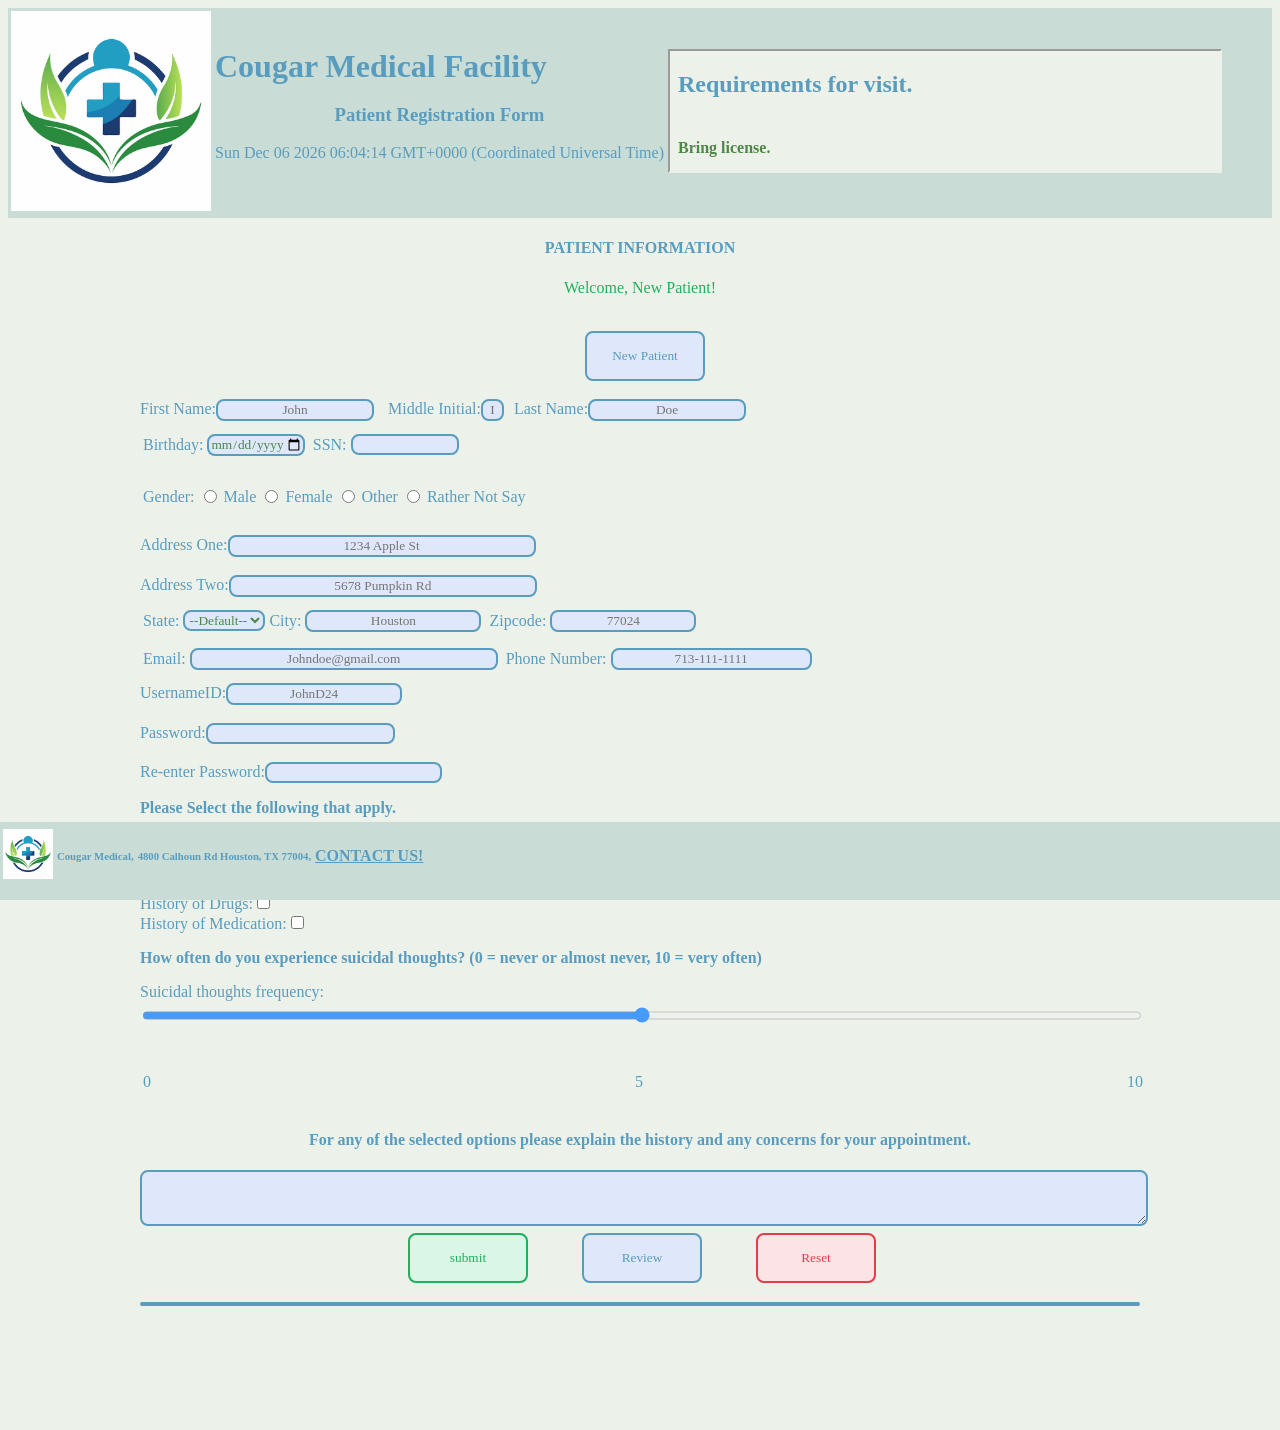
==== index.html @ de085e65 "Rename Homework4.html to index.html" ====
<!doctype html>
<!-- 
Program name: patient-form.html
Author: Isaiah Louis
Date created: 7/11/2026
Date last edited: 7/11/2026
Version: 4.0
Description: A document to take new patient information
-->
<html>
    <head>
        <title>Medical Form</title>
        <link rel="stylesheet" href="./homework4CSS.css">
        <meta charset="UTF-8">
        <script src="hw4jsvalidation.js"></script>
    </head>
    <body>
    <form action="./thankyouhw4.html" name="med_form">
        <header>
            <table id="heading">
                <tr>
                    <td> <img src="../Medical_Image.jpeg" alt="Medical Image" style="width:200px;height:200px"> 
                    <td> <h1 class="h1">Cougar Medical Facility</h1>
                    <h3 class ="h3">Patient Registration Form</h3>
                    <p id="date"></p>
                    <script>
                        const d = new Date();
                        document.getElementById("date").innerHTML = d;
                    </script>
                    <td><iframe src="iframehw4.html" width="550" height="120"></iframe></td>
                </tr>
            </table>
        </header>
        <div class="center">
            <h4 class="h4">PATIENT INFORMATION</h4>
            <p id="welcome"></p>
        <br>
            <button type="button" id= "newpatient" onclick="newpatient()">New Patient</button>
        <br>
        <br>
        <table>
            <tr>
                <label class="labels" for="fname">First Name:</label>
                <input maxlength="30" type="text" onblur="cookiename()" id="fname" name="fname" required title="Letters only" pattern="[A-Za-z]{1,30}" placeholder="John" oninput="focusfname()">
                <span id="errorfname"> </span>
                <label class="labels" for="mi">Middle Initial:</label>
                <input maxlength="1" type="text" id="mi" name="mi" title= "Letter only" pattern="[A-Za-z]{0,1}" placeholder="I" oninput="focusmi()">
                <span id="errormi"></span>
                <label class="labels" for="lname">Last Name:</label>
                <input maxlength="30" type="text" id="lname" name="lname" required title="Letters only" pattern="[A-Za-z]{1,30}" placeholder="Doe" oninput="focuslname()">
                <span id="errorlname"></span>
            </tr>
        </table>
        <table >
            <tr>
                <td><label class="labels" for="birthday">Birthday:</label></td> 
                <td><input type="date" id="birthday" name="birthday" required min="1900-01-01" max="2026-08-01" title="Enter a valid birthday between 1900 July 1st and 2026 July 1st" oninput="focusbirthday()"></td> 
                <td><span id="errorbirthday"></span></td>
                <td><label class="labels" for="ssn">SSN:</label></td> 
                <td><input minlength="9" maxlength="11" type="password" id="ssn" name="ssn" required title="Format: 000-00-0000 or 000000000" pattern="[0-9]{3}-[0-9]{2}-[0-9]{4}|[0-9]{9}" oninput="focusssn()"></td>
               <td><span id ="errorssn"> </span></td>
               
        </table>
        <table>
                <td><p class="p2">Gender:</p>
                <td><input type="radio" id="Male" name="preferred_sex" value="Male"></td> 
                <td><label class="labels" for="Male">Male</label></td> 
                <td><input type="radio" id="Female" name="preferred_sex" value="Female"></td> 
                <td><label class="labels" for="Female">Female</label></td> 
                <td><input type="radio" id="Other" name="preferred_sex" value="Other"></td> 
                <td><label class="labels" for="Other">Other</label></td> 
                <td><input type="radio" id="Rather_not_say" name="preferred_sex" value="Rather_not_say"></td> 
                <td><label class="labels" for="Rather_not_say">Rather Not Say</label></td> 
            </tr>
        </table>
        <table> 
            <tr>
                <label class="labels" for="Address_One">Address One:</label>
                <input maxlength="30" type="text" id="Address_One" name="Address_One" required pattern="[A-Za-z0-9\s.#'-]{1,30}" placeholder="1234 Apple St" title= "Enter a valid address" oninput="focusaddressone()">
                <span id ="erroraddressone"></span>
            <br>
            <br>
                <label class="labels" for="Address_Two">Address Two:</label>
                <input maxlength="30" type="text" id="Address_Two" name="Address_Two" placeholder="5678 Pumpkin Rd" pattern="[A-Za-z0-9\s.#'-]{1,30}" title= "Enter a valid address" oninput = "focusaddresstwo()">
                <span id ="erroraddresstwo"></span>
            <br>
            </tr>
        </table>
        <table>
               <td><label class ="labels" for="State">State:</label>
               <td> <select name="State" id="State" required title="Pick your state" onchange="focusstate()">
                    <option value="Default">--Default--</option>
                </select>
                <span id="errorstate"></span>
                <td><label class="labels" for="city">City:</label></td> 
                <td><input type="text" id="city" name="city" required placeholder="Houston" pattern="[A-Za-z\s.#'-]{1,30}" title="Enter a valid city" oninput="focuscity()"></td> 
                <td><span id="errorcity"></span>
                <td><label class="labels" for="ZipCode">Zipcode:</label></td> 
                <td><input minlength="5" maxlength="10" type="text" id="Zipcode" name="ZipCode" required pattern="[0-9]{5,10}" title="Numbers only 5 to 10 characters" placeholder="77024" oninput="focuszipcode()"></td> 
                <td><span id ="errorzipcode"></span></td>
            </tr>     
        </table>   
        <table>
                <td><label class="labels" for="email">Email:</label></td> 
                <td><input type="email" id="email" name="email" required pattern="[A-Za-z0-9._%+\-]+@[A-Za-z0-9.\-]+\.[A-Za-z]{2,}" title= "Format is Johndoe5@gmail.com" placeholder="Johndoe@gmail.com" oninput="focusemail()"></td>
                <td><span id ="erroremail"></span>
                 <td><label class="labels" for="phone">Phone Number:</label></td> 
                <td><input type="tel" id="phone" name="phone" title="Format: 000-000-0000 or 0000000000" required pattern="[0-9]{3}-[0-9]{3}-[0-9]{4}|[0-9]{10}" placeholder="713-111-1111" oninput ="focusphone()"></td>
                <td><span id ="errorphone"></span></td>
        </table>
        <table> 
            <tr>
                <label class="labels" for="user">UsernameID:</label></td>
                <input maxlength="20" type="text" id="userID" name="user" required pattern="[A-Za-z0-9]{1,20}" title="1-20 letters and numbers only" placeholder="JohnD24" oninput="focususerid()">
                <span id= "erroruserid"></span>
            <br>
            <br>
                <label class="labels" for="password">Password:</label>
                <input type="password" id="password" name="password" required pattern="[A-Za-z0-9!@#?._%+\-]{8,20}" title= "Letters,numbers,speical charactes are allowed, and must be at least 8 characters" oninput="focuspassword()">
                <span id ="errorpassword"></span>
            <br>
            <br>
                <label class="labels" for="repassword">Re-enter Password:</label>
                <input type="password" id="repassword" name="repassword" required  pattern="[A-Za-z0-9!@#?._%+\-]{8,20}" title= "Letters,numbers,speical charactes are allowed, and must be at least 8 characters" oninput="focusrepassword()">
                <span id ="errorrepassword"></span>
        </table>
         
        <p class="p1"><b>Please Select the following that apply.</b><p>
        <table>
            <tr>         
                <label class="labels" for="history_of_smoking">History of Smoking:</label>
                <input type="checkbox" id="history_of_smoking" name="history_of" class="history_of">
            <br>
                <label class="labels" for="history_of_drinking">History of Drinking:</label>
                <input type="checkbox" id="history_of_drinking" name="history_of" class="history_of">
            <br>
                <label class="labels" for="history_of_allergies">History of Allergies:</label>
                <input type="checkbox" id="history_of_allergies" name="history_of" class="history_of">
            <br>
                <label class="labels" for="history_of_drugs">History of Drugs:</label>
                <input type="checkbox" id="history_of_drugs" name="history_of" class="history_of">
            <br>
                <label class="labels" for="history_of_medication">History of Medication:</label>
                <input type="checkbox" id="history_of_medication" name="history_of" class="history_of">
            </tr>
        </table>
            <p class="p1"><b>How often do you experience suicidal thoughts? (0 = never or almost never, 10 = very often)</b></p>
          <table>
                <tr>
                    <label class="labels" for="slider">Suicidal thoughts frequency:</label>
                    <input type="range" id="slider" name="" min="0" max="10" oninput="slidernumber(this.value)">
                    <td><span id="sliderrange"></span></td>
                    <tr>
                   <td> <p class="sp1" id="slider_padone"> 0 </p></td>
                   <td> <p class="sp1" id="slider_padone"> 5 </p></td>                  
                   <td> <p class="sp2" id="slider_padone"> 10 </p></td>
                   
        </table>
        <table>
                <h4 class="h4">For any of the selected options please explain the history and any concerns for your appointment.</h4>
                <textarea id="patient_thoughts" name="patient_thoughts" rows="3" cols="50"></textarea>
                <td><input type="submit" value="submit">
                <td><button type ="button" id ="review" onclick= "review_form()">Review</button>
                <td><input type="reset">
          
        </table>
        <div id="validate">
                <p id="show_validate"></p>
        </div>
    </form>
    </div>
        <footer>
            <div>
               <table>
                    <tr>
                        <td><img src="../Medical_Image.jpeg" alt="Medical Image" style="width:50px;height:50px"></td> 
                        <td><h6 class="h6">Cougar Medical, </h6></td>      
                        <td><h6 class="h6" >4800 Calhoun Rd Houston, TX 77004, </h6></td>
                        <td><a href="./footercontacthw4.html"><b>CONTACT US!</b></a></td>
                    </tr>
                </table>
            </div> 

            <div>

            </div>
        </footer>
    </body>
</html>
---- homework4CSS.css ----
/*
Program name: patient-form.css
Author: Isaiah Louis
Date created: 7/11/2026
Date last edited: 7/11/2026
Version: 4.0
Description: A document to style the new patient form
*/
body {
  background-color: rgb(236, 242, 234);
}
textarea{
  width: 1000px;
}
a{
  font-family: "Lucida Console";
  color: rgb(89, 156, 190);
  text-align: center;
}
header {
  background-color: rgb(201, 221, 214);
}
footer {
  background-color: rgb(201, 221, 214);
}
option {
  border: 2px solid rgb(89, 156, 190);
  border-radius: 8px;
  background-color: rgba(222, 232, 250);
  color: rgb(78, 135, 71);
  font-family: "Lucida Console";
}
select {
  border: 2px solid rgb(89, 156, 190);
  border-radius: 8px;
  background-color: rgba(222, 232, 250);
  color: rgb(78, 135, 71);
  font-family: "Lucida Console";
  text-align: center;
}
table{
  margin-bottom: 10px;
}
footer {
   position: fixed;
   left: 0;
   bottom: 0;
   width: 100%;
}
header {
  position: sticky;
  top: 0;
}
.center {
  width: 1000px;
  margin: auto;
  padding-bottom: 100px;
}
.h1 {
  font-family: "Lucida Console";
  color: rgb(89, 156, 190);
  margin: auto;
}
.h3 {
  font-family: "Lucida Console";
  color: rgb(89, 156, 190);
  text-align: center;
}
.h4 {
  font-family: "Lucida Console";
  color: rgb(89, 156, 190);
  text-align: center;
}
.h6 {
  font-family: "Lucida Console";
  color: rgb(89, 156, 190);
}
.sp1 {
  font-family: "Lucida Console";
  color: rgb(89, 156, 190);
  margin-right: 480px;
}
#sliderrange{
  font-family: "Lucida Console";
  color: rgb(89, 156, 190);
  margin-right: 480px;
}
.sp2 {
  font-family: "Lucida Console";
  color: rgb(89, 156, 190);
}
.p1 {
  font-family: "Lucida Console";
  color: rgb(89, 156, 190);
}
.p2 {
  font-family: "Lucida Console";
  color: rgb(89, 156, 190);
}
input[type=text] {
  border: 2px solid rgb(89, 156, 190);
  border-radius: 8px;
  background-color: rgba(222, 232, 250);
  color: rgb(78, 135, 71);
  font-family: "Lucida Console";
}
input[type=password] {
  border: 2px solid rgb(89, 156, 190);
  border-radius: 8px;
  background-color: rgba(222, 232, 250);
  color: rgb(78, 135, 71);
}
input[type=date] {
  border: 2px solid rgb(89, 156, 190);
  border-radius: 8px;
  background-color: rgba(222, 232, 250);
  color: rgb(78, 135, 71);
  font-family: "Lucida Console";
}
input[type=email] {
  border: 2px solid rgb(89, 156, 190);
  border-radius: 8px;
  background-color: rgba(222, 232, 250);
  color: rgb(78, 135, 71);
  font-family: "Lucida Console";
}
input[type=tel] {
  border: 2px solid rgb(89, 156, 190);
  border-radius: 8px;
  background-color: rgba(222, 232, 250);
  color: rgb(78, 135, 71);
  font-family: "Lucida Console";
}
input[type=submit] {
  border: 2px solid rgb(34, 175, 95);
  border-radius: 8px;
  background-color: rgb(218, 246, 230);
  color: rgb(34, 175, 95);
  font-family: "Lucida Console";
  height: 50px;
  width: 120px;
  margin-right: 50px;
  margin-left: 265px;
}
input[type=reset] {
  border: 2px solid rgb(230, 60, 75);
  border-radius: 8px;
  background-color: rgb(252, 228, 230);
  color: rgb(230, 60, 75);
  font-family: "Lucida Console";
  height: 50px;
  width: 120px;
}
#review {
  border: 2px solid rgb(89, 156, 190);
  border-radius: 8px;
  background-color: rgba(222, 232, 250);
  color: rgb(89, 156, 190);
  font-family: "Lucida Console";
  height: 50px;
  width: 120px;
  margin-right: 50px;
}
input[type=text] {
  border: 2px solid rgb(89, 156, 190);
  border-radius: 8px;
  background-color: rgba(222, 232, 250);
  color: rgb(78, 135, 71);
  font-family: "Lucida Console";
}
#welcome {
  color: rgb(34, 175, 95);
  font-family: "Lucida Console";
  text-align: center;
}
#newpatient {
  border: 2px solid rgb(89, 156, 190);
  border-radius: 8px;
  background-color: rgba(222, 232, 250);
  color: rgb(89, 156, 190);
  font-family: "Lucida Console";
  height: 50px;
  width: 120px;
  margin-left: 445px;
}
#show_validate {
  border: 2px solid rgb(89, 156, 190);
  border-radius: 8px;
  background-color: rgba(222, 232, 250);
  color: rgb(89, 156, 190);
  font-family: "Lucida Console";
}
#patient_thoughts {
  font-family: "Lucida Console";
  color: rgb(78, 135, 71);
  border: 2px solid rgb(89, 156, 190);
  border-radius: 8px;
  background-color: rgba(222, 232, 250);
}
#mi{
  width: 15px;
  text-align: center;
  margin-right: 10px;
}
.labels {
  font-family: "Lucida Console";
  color: rgb(89, 156, 190);
}
#fname{
  width: 150px;
  text-align: center;
  margin-right: 10px;
}
#lname{
  width: 150px;
  text-align: center;
}
#Address_One{
  width: 300px;
  text-align: center;
}
#Address_Two{
  width: 300px;
  text-align: center;
}
#ssn{
  width: 100px;
  text-align: center;
}
#city{
  text-align: center;
}
#userID{
  text-align: center;
}
#password{
  text-align: center;
  width: 181px;
}
#repassword{
  text-align: center;
}
#email{
  text-align: center;
   width: 300px;
}
#Zipcode{
  text-align: center;
  width: 138px;
}
#phone{
  text-align: center;
  width: 193px;
}
#slider {
  width: 100%;
  height: 25px;
  background-color:rgb(89, 156, 190);
  opacity: 0.7;
  transition: opacity .2s;
}
#date {
  font-family: "Lucida Console";
  color: rgb(89, 156, 190);
}
#errorfname{
  color: rgb(230, 60, 75);
  font-family: "Lucida Console";
}
#errormi{
  color: rgb(230, 60, 75);
  font-family: "Lucida Console";
}
#errorlname{
  color: rgb(230, 60, 75);
  font-family: "Lucida Console";
}
#errorbirthday{
  color: rgb(230, 60, 75);
  font-family: "Lucida Console";
}
#errorssn{
  color: rgb(230, 60, 75);
  font-family: "Lucida Console";
}
#erroraddressone{
  color: rgb(230, 60, 75);
  font-family: "Lucida Console";
}
#erroraddresstwo{
  color: rgb(230, 60, 75);
  font-family: "Lucida Console";
}
#errorstate{
  color: rgb(230, 60, 75);
  font-family: "Lucida Console";
}
#errorcity{
  color: rgb(230, 60, 75);
  font-family: "Lucida Console";
}
#errorzipcode{
  color: rgb(230, 60, 75);
  font-family: "Lucida Console";
}
#erroremail{
  color: rgb(230, 60, 75);
  font-family: "Lucida Console";
}
#errorphone{
  color: rgb(230, 60, 75);
  font-family: "Lucida Console";
}
#erroruserid{
  color: rgb(230, 60, 75);
  font-family: "Lucida Console";
}
#errorpassword{
  color: rgb(230, 60, 75);
  font-family: "Lucida Console";
}
#errorrepassword{
  color: rgb(230, 60, 75);
  font-family: "Lucida Console";
}
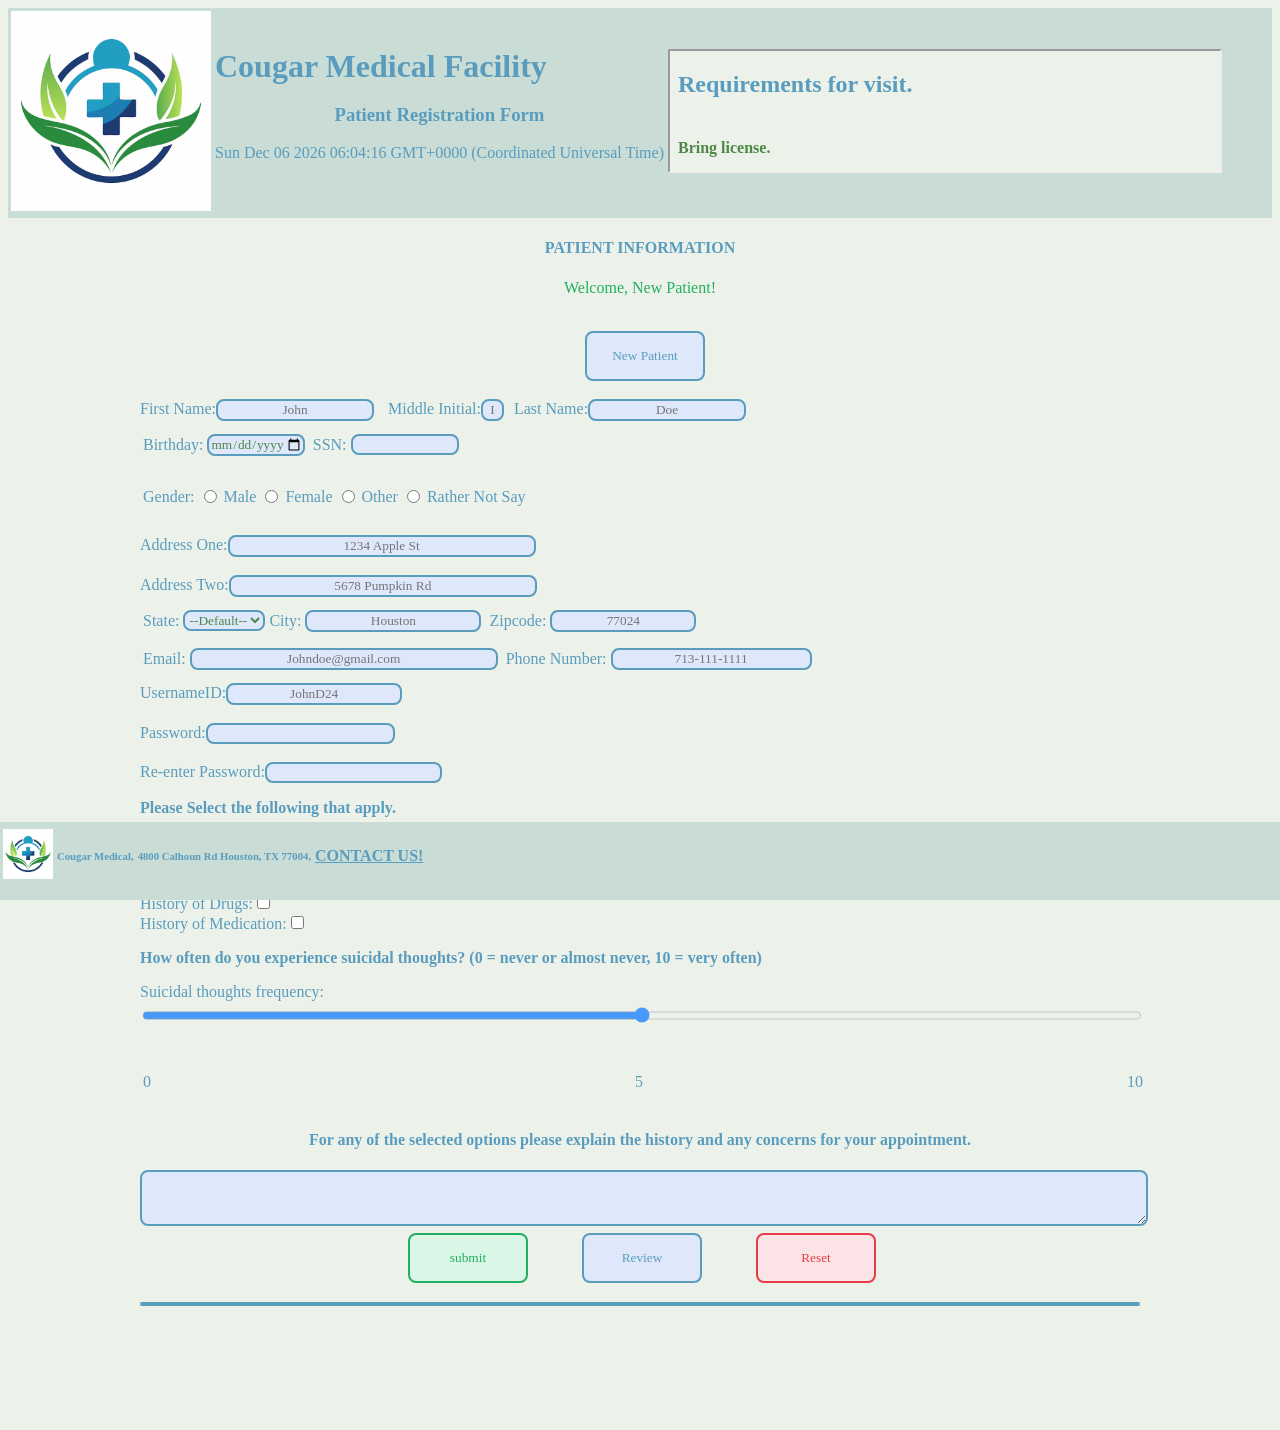
==== commit c7930959: "Update index.html" ====
--- a/index.html
+++ b/index.html
@@ -19,7 +19,7 @@
         <header>
             <table id="heading">
                 <tr>
-                    <td> <img src="../Medical_Image.jpeg" alt="Medical Image" style="width:200px;height:200px"> 
+                    <td> <img src="Medical_Image.jpeg" alt="Medical Image" style="width:200px;height:200px"> 
                     <td> <h1 class="h1">Cougar Medical Facility</h1>
                     <h3 class ="h3">Patient Registration Form</h3>
                     <p id="date"></p>
@@ -173,7 +173,7 @@
             <div>
                <table>
                     <tr>
-                        <td><img src="../Medical_Image.jpeg" alt="Medical Image" style="width:50px;height:50px"></td> 
+                        <td><img src="Medical_Image.jpeg" alt="Medical Image" style="width:50px;height:50px"></td> 
                         <td><h6 class="h6">Cougar Medical, </h6></td>      
                         <td><h6 class="h6" >4800 Calhoun Rd Houston, TX 77004, </h6></td>
                         <td><a href="./footercontacthw4.html"><b>CONTACT US!</b></a></td>
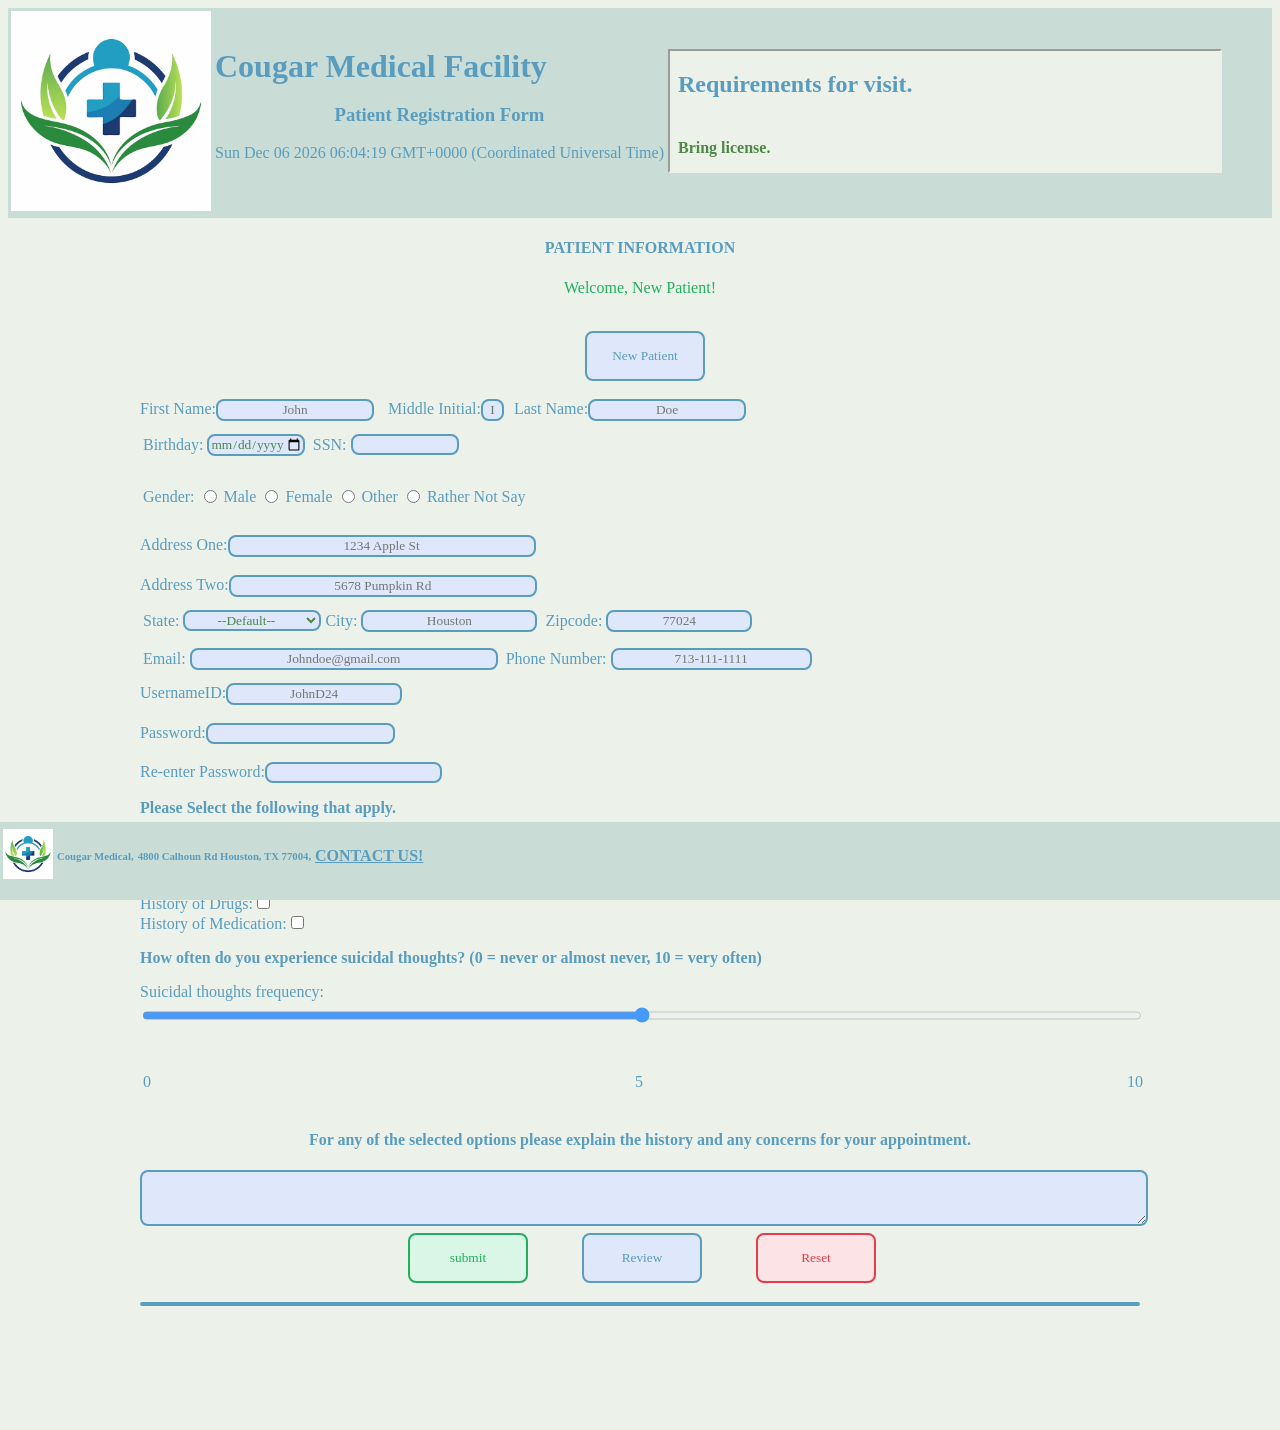
==== commit 8d357ba4: "Update index.html" ====
--- a/index.html
+++ b/index.html
@@ -35,7 +35,7 @@
             <h4 class="h4">PATIENT INFORMATION</h4>
             <p id="welcome"></p>
         <br>
-            <button type="button" id= "newpatient" onclick="newpatient()">New Patient</button>
+            <button type="button" id= "newpatient" onclick="resetpatient()">New Patient</button>
         <br>
         <br>
         <table>
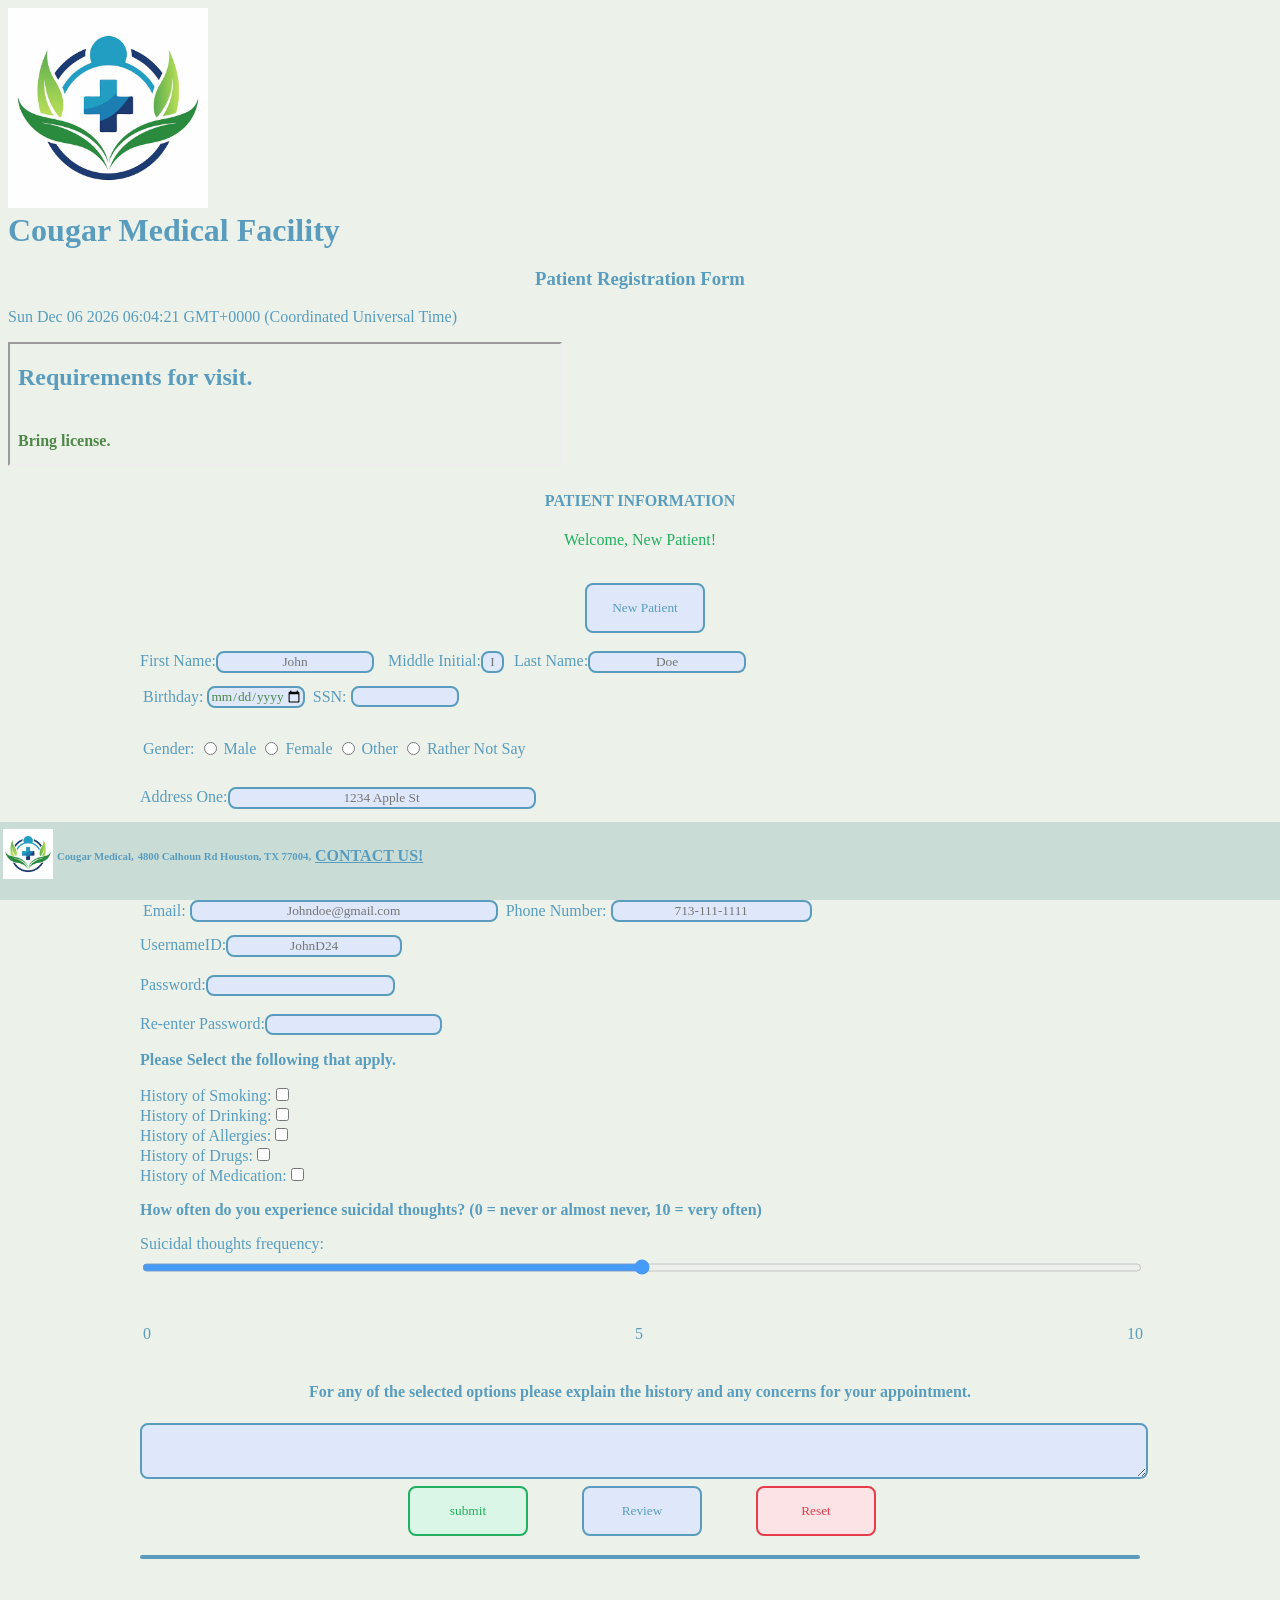
==== commit 9f91b8cf: "Update index.html" ====
--- a/index.html
+++ b/index.html
@@ -15,7 +15,7 @@
         <script src="hw4jsvalidation.js"></script>
     </head>
     <body>
-    <form action="./thankyouhw4.html" name="med_form">
+    <form action="./thankyouhw4.html" name="med_form" id="med_form'>
         <header>
             <table id="heading">
                 <tr>
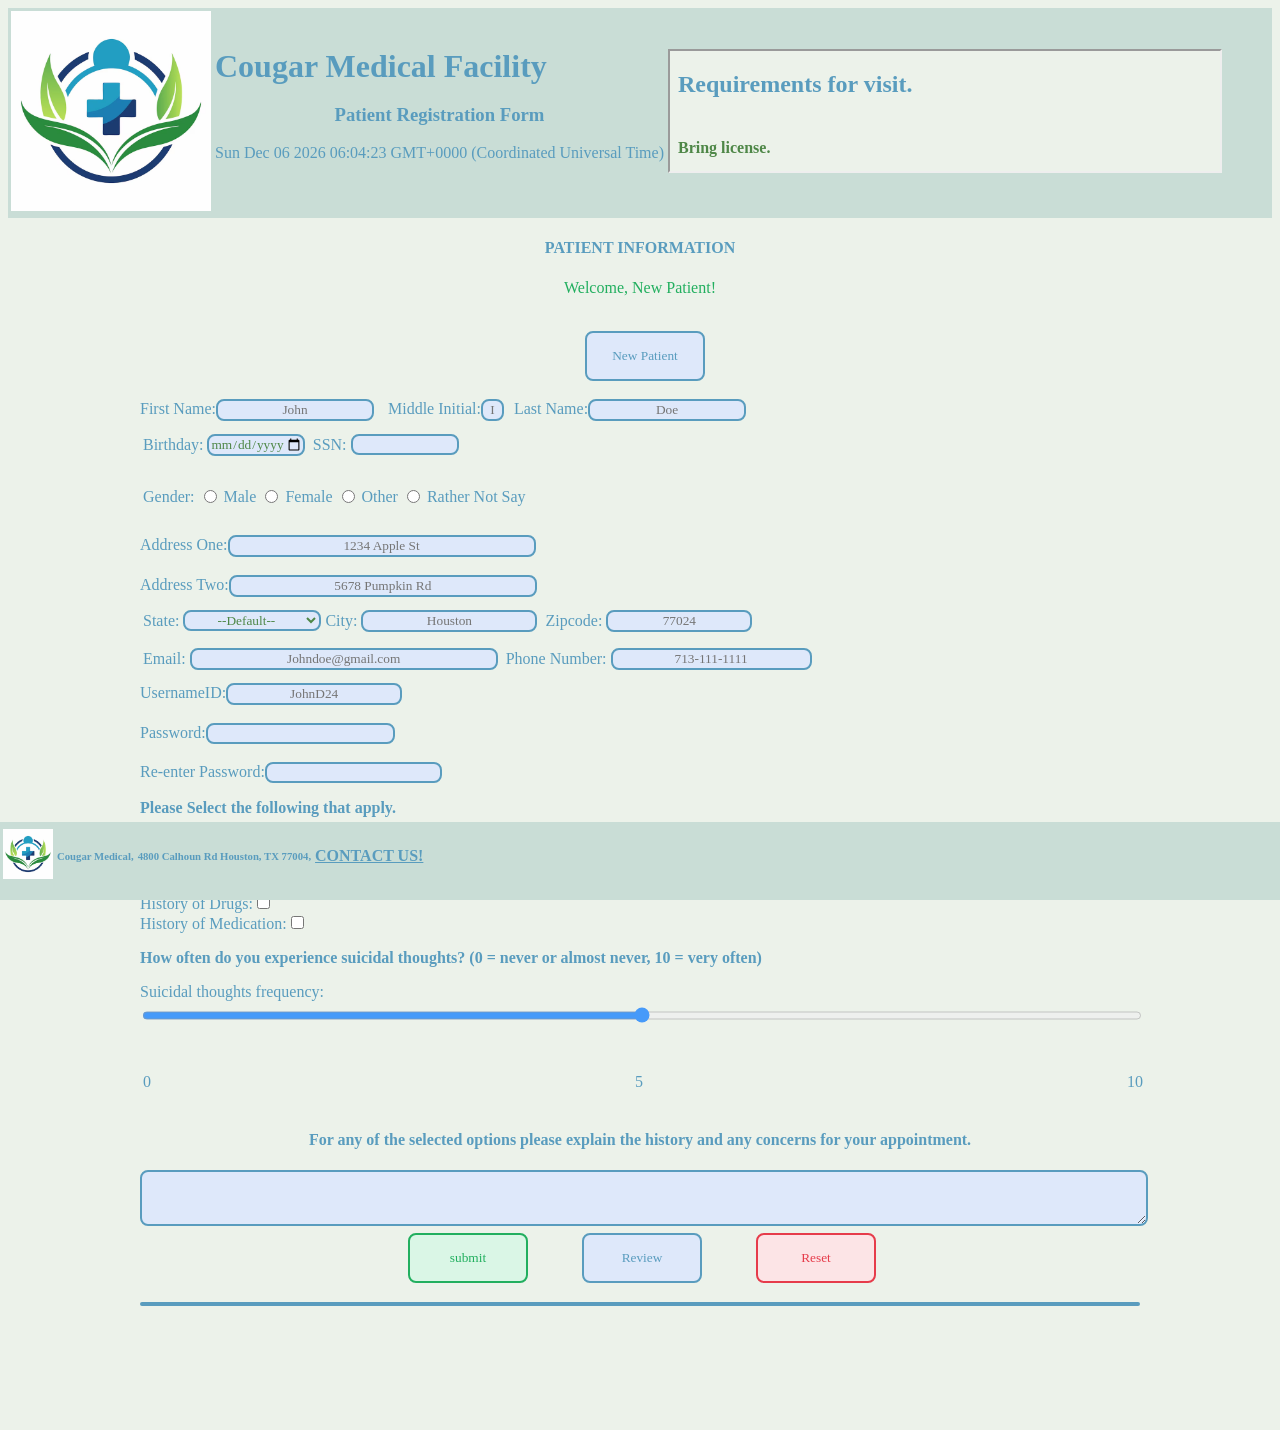
==== commit 76965368: "Update index.html" ====
--- a/index.html
+++ b/index.html
@@ -15,7 +15,7 @@
         <script src="hw4jsvalidation.js"></script>
     </head>
     <body>
-    <form action="./thankyouhw4.html" name="med_form" id="med_form'>
+    <form action="./thankyouhw4.html" name="med_form" id="med_form">
         <header>
             <table id="heading">
                 <tr>
